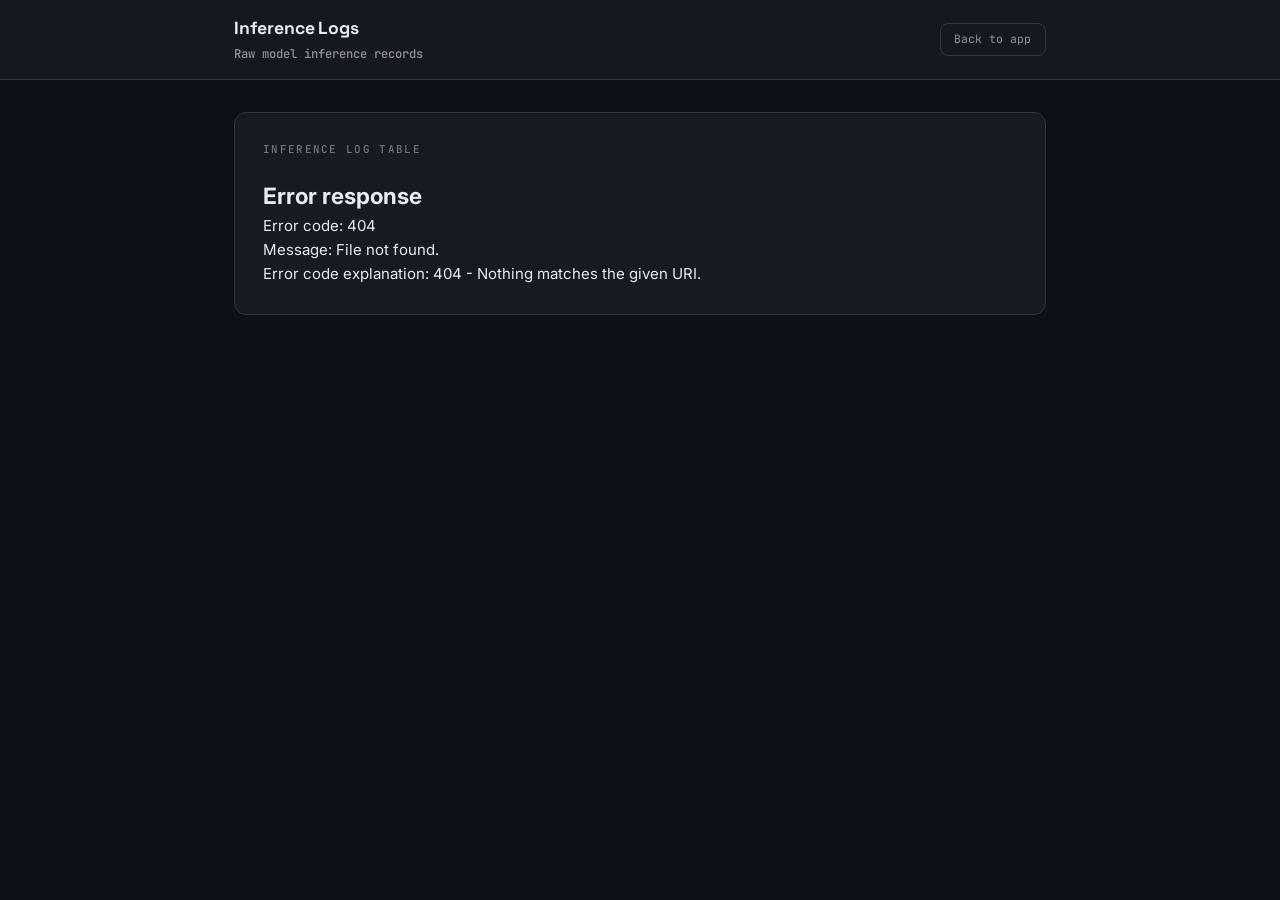
==== static/logs.html @ 40b028ff "initial simple logging" ====
<!DOCTYPE html>
<html lang="en">
<head>
  <meta charset="UTF-8">
  <meta name="viewport" content="width=device-width, initial-scale=1.0">
  <title>Inference Logs</title>
  <link rel="preconnect" href="https://fonts.googleapis.com">
  <link rel="preconnect" href="https://fonts.gstatic.com" crossorigin>
  <link href="https://fonts.googleapis.com/css2?family=Space+Grotesk:wght@500;600;700&family=Inter:wght@400;500&family=JetBrains+Mono:wght@400;500&display=swap" rel="stylesheet">
  <link rel="stylesheet" href="/static/styles.css">
</head>
<body>
  <header class="site-header">
    <div class="header-inner">
      <div class="header-brand">
        <div>
          <h1 class="header-title">Inference Logs</h1>
          <p class="header-sub">Raw model inference records</p>
        </div>
      </div>
      <div class="header-actions">
        <a class="btn-secondary header-link" href="/">Back to app</a>
      </div>
    </div>
  </header>

  <main class="main-content">
    <section class="card">
      <div class="section-header">
        <p class="card-title" style="margin:0">Inference Log Table</p>
      </div>
      <div class="table-wrap" id="logsTableDiv">
        <p class="table-empty">No inference logs yet.</p>
      </div>
    </section>
  </main>

  <script>
    let refreshInFlight = false;
    
    // refresh page on tab click, so log results are fresh
    async function refreshLogsTable() {
      if (refreshInFlight) return;
      refreshInFlight = true;

      try {
        const html = await fetch('/logs_table/', { cache: 'no-store' }).then(r => r.text());
        document.getElementById('logsTableDiv').innerHTML = html;
      } finally {
        refreshInFlight = false;
      }
    }

    window.addEventListener('DOMContentLoaded', refreshLogsTable);
    window.addEventListener('focus', refreshLogsTable);
    window.addEventListener('pageshow', refreshLogsTable);
    document.addEventListener('visibilitychange', () => {
      if (document.visibilityState === 'visible') refreshLogsTable();
    });
  </script>
</body>
</html>
---- static/styles.css ----
/* ── Reset & tokens ─────────────────────────────────────────────── */
*, *::before, *::after { box-sizing: border-box; margin: 0; padding: 0; }

:root {
  --bg:        #0d1117;
  --surface:   #161b22;
  --surface-2: #1c2128;
  --border:    #30363d;
  --border-2:  #21262d;
  --accent:    #58a6ff;
  --accent-dk: #1f6feb;
  --green:     #3fb950;
  --red:       #f85149;
  --text-1:    #e6edf3;
  --text-2:    #8b949e;
  --text-3:    #6e7681;
  --mono:      'JetBrains Mono', monospace;
  --sans:      'Inter', sans-serif;
  --display:   'Space Grotesk', sans-serif;
  --radius:    8px;
  --radius-lg: 12px;
}

html { scroll-behavior: smooth; }

body {
  background: var(--bg);
  color: var(--text-1);
  font-family: var(--sans);
  font-size: 15px;
  line-height: 1.6;
  min-height: 100vh;
}

/* ── Header ──────────────────────────────────────────────────────── */
.site-header {
  border-bottom: 1px solid var(--border);
  background: rgba(22, 27, 34, 0.9);
  position: sticky;
  top: 0;
  z-index: 100;
  backdrop-filter: blur(12px);
}

.header-inner {
  max-width: 860px;
  margin: 0 auto;
  padding: 0.9rem 1.5rem;
  display: flex;
  align-items: center;
  justify-content: space-between;
  gap: 1rem;
}

.header-brand {
  display: flex;
  align-items: center;
  gap: 0.85rem;
}

.header-actions {
  display: flex;
  align-items: center;
  gap: 0.75rem;
}

.header-link {
  text-decoration: none;
}

.header-title {
  font-family: var(--display);
  font-size: 1.1rem;
  font-weight: 700;
  letter-spacing: -0.01em;
  color: var(--text-1);
}

.header-sub {
  font-size: 0.76rem;
  font-weight: 500;
  color: var(--text-2);
  margin-top: 0.15rem;
  font-family: var(--mono);
}

/* ── Layout ──────────────────────────────────────────────────────── */
.main-content {
  max-width: 860px;
  margin: 0 auto;
  padding: 2rem 1.5rem 5rem;
  display: flex;
  flex-direction: column;
  gap: 1.5rem;
}

/* ── Card ────────────────────────────────────────────────────────── */
.card {
  background: var(--surface);
  border: 1px solid var(--border);
  border-radius: var(--radius-lg);
  padding: 1.75rem;
}

.card-title {
  font-family: var(--mono);
  font-size: 0.68rem;
  font-weight: 500;
  letter-spacing: 0.12em;
  text-transform: uppercase;
  color: var(--text-3);
  margin-bottom: 1.25rem;
}

.section-header {
  display: flex;
  align-items: center;
  justify-content: space-between;
  margin-bottom: 1.25rem;
}

/* ── Drop zone ───────────────────────────────────────────────────── */
.drop-zone {
  border: 2px dashed var(--border);
  border-radius: var(--radius);
  padding: 2.75rem 1.5rem;
  text-align: center;
  cursor: pointer;
  background: var(--surface-2);
  margin-bottom: 1.75rem;
  transition: border-color 0.2s, background 0.2s;
  user-select: none;
}

.drop-zone:hover,
.drop-zone.drag-over {
  border-color: var(--accent);
  background: rgba(88, 166, 255, 0.04);
}

.drop-zone.has-file {
  border-style: solid;
  border-color: var(--green);
}

.drop-icon {
  font-size: 1.75rem;
  color: var(--text-3);
  margin-bottom: 0.6rem;
  transition: color 0.2s;
}

.drop-zone:hover .drop-icon,
.drop-zone.drag-over .drop-icon {
  color: var(--accent);
}

.drop-text {
  font-size: 0.95rem;
  font-weight: 500;
  color: var(--text-2);
}

.drop-sub {
  font-size: 0.8rem;
  color: var(--text-3);
  margin-top: 0.3rem;
}

.drop-link {
  color: var(--accent);
  text-decoration: underline;
  text-underline-offset: 2px;
}

.drop-filename {
  margin-top: 0.85rem;
  font-family: var(--mono);
  font-size: 0.75rem;
  color: var(--green);
  min-height: 1em;
}

/* ── Sliders ─────────────────────────────────────────────────────── */
.slider-group {
  margin-bottom: 1.4rem;
}

.slider-row {
  display: flex;
  justify-content: space-between;
  align-items: center;
  margin-bottom: 0.55rem;
}

.slider-label {
  font-size: 0.875rem;
  font-weight: 500;
  color: var(--text-2);
}

.slider-val {
  font-family: var(--mono);
  font-size: 0.8rem;
  color: var(--accent);
  background: rgba(88, 166, 255, 0.1);
  border: 1px solid rgba(88, 166, 255, 0.2);
  padding: 0.1rem 0.55rem;
  border-radius: 4px;
  min-width: 3.5ch;
  text-align: center;
}

.slider {
  -webkit-appearance: none;
  appearance: none;
  width: 100%;
  height: 4px;
  border-radius: 2px;
  outline: none;
  cursor: pointer;
  background: var(--border);
}

.slider::-webkit-slider-thumb {
  -webkit-appearance: none;
  width: 16px;
  height: 16px;
  border-radius: 50%;
  background: var(--accent);
  cursor: pointer;
  transition: transform 0.15s, box-shadow 0.15s;
  box-shadow: 0 0 0 3px rgba(88, 166, 255, 0.2);
}
.slider::-webkit-slider-thumb:hover {
  transform: scale(1.25);
  box-shadow: 0 0 0 5px rgba(88, 166, 255, 0.25);
}
.slider::-moz-range-thumb {
  width: 16px;
  height: 16px;
  border: none;
  border-radius: 50%;
  background: var(--accent);
  cursor: pointer;
}

.slider-hint {
  font-size: 0.72rem;
  color: var(--text-3);
  margin-top: 0.4rem;
}

/* ── Advanced Settings ───────────────────────────────────────────── */
.advanced-settings {
  margin-bottom: 1.4rem;
}

.advanced-toggle {
  list-style: none;
  display: flex;
  align-items: center;
  gap: 0.45rem;
  font-family: var(--mono);
  font-size: 0.72rem;
  color: var(--text-3);
  cursor: pointer;
  user-select: none;
  width: fit-content;
}

.advanced-toggle::-webkit-details-marker { display: none; }

.advanced-toggle::before {
  content: '▸';
  font-size: 0.65rem;
  transition: transform 0.2s;
  display: inline-block;
}

.advanced-settings[open] .advanced-toggle::before {
  transform: rotate(90deg);
}

.advanced-toggle:hover { color: var(--text-2); }

.advanced-body {
  margin-top: 1.1rem;
  padding-top: 1.1rem;
  border-top: 1px solid var(--border-2);
}

/* ── Progress ────────────────────────────────────────────────────── */
.progress-section {
  margin-bottom: 1rem;
}

.progress-status {
  font-family: var(--mono);
  font-size: 0.72rem;
  color: var(--text-2);
  margin-bottom: 0.55rem;
  min-height: 1em;
}

.progress-bar-wrap {
  height: 3px;
  background: var(--border);
  border-radius: 2px;
  overflow: hidden;
}

.progress-bar {
  height: 100%;
  background: var(--accent);
  border-radius: 2px;
  width: 0%;
  transition: width 0.3s ease;
}

/* ── Buttons ─────────────────────────────────────────────────────── */
.form-btns {
  display: flex;
  gap: 0.75rem;
  align-items: stretch;
}

.btn-primary {
  flex: 1;
  padding: 0.875rem 1.5rem;
  background: var(--accent-dk);
  color: #fff;
  border: 1px solid var(--accent);
  border-radius: var(--radius);
  font-family: var(--display);
  font-size: 0.95rem;
  font-weight: 600;
  letter-spacing: 0.02em;
  cursor: pointer;
  display: flex;
  align-items: center;
  justify-content: center;
  gap: 0.6rem;
  transition: background 0.2s, box-shadow 0.2s;
}

.btn-primary:hover:not(:disabled) {
  background: var(--accent);
  box-shadow: 0 0 20px rgba(88, 166, 255, 0.25);
}

.btn-primary:disabled {
  opacity: 0.55;
  cursor: not-allowed;
}

.btn-secondary {
  padding: 0.38rem 0.85rem;
  background: transparent;
  color: var(--text-2);
  border: 1px solid var(--border);
  border-radius: var(--radius);
  font-family: var(--mono);
  font-size: 0.72rem;
  cursor: pointer;
  transition: border-color 0.15s, color 0.15s;
  white-space: nowrap;
}

.btn-secondary:hover:not(:disabled) {
  border-color: var(--text-2);
  color: var(--text-1);
}

.btn-secondary:disabled {
  opacity: 0.45;
  cursor: not-allowed;
}

.btn-cancel {
  padding: 0.875rem 1.25rem;
  display: inline-flex;
  align-items: center;
  justify-content: center;
}

.btn-danger:hover {
  border-color: var(--red) !important;
  color: var(--red) !important;
}

/* ── Spinner ─────────────────────────────────────────────────────── */
.spinner {
  width: 15px;
  height: 15px;
  border: 2px solid rgba(255, 255, 255, 0.25);
  border-top-color: #fff;
  border-radius: 50%;
  animation: spin 0.65s linear infinite;
  flex-shrink: 0;
}

@keyframes spin { to { transform: rotate(360deg); } }

/* ── Results grid ────────────────────────────────────────────────── */
.results-grid {
  display: grid;
  grid-template-columns: 1fr 1fr;
  gap: 1rem;
}

/* ── Result card ─────────────────────────────────────────────────── */
.result-card {
  border: 1px solid var(--border);
  border-radius: var(--radius);
  overflow: hidden;
  background: var(--surface-2);
  cursor: pointer;
  transition: transform 0.18s ease, box-shadow 0.18s ease;
}

.result-card:hover {
  transform: scale(1.015);
  box-shadow: 0 4px 24px rgba(0, 0, 0, 0.4);
}

.result-card-img-wrap {
  position: relative;
  width: 100%;
  aspect-ratio: 4 / 3;
  overflow: hidden;
}

.result-card-img {
  width: 100%;
  height: 100%;
  object-fit: cover;
  display: block;
}

.result-card-dl {
  position: absolute;
  top: 0.5rem;
  right: 0.5rem;
  width: 28px;
  height: 28px;
  background: rgba(13, 17, 23, 0.82);
  border: 1px solid var(--border);
  border-radius: var(--radius);
  color: var(--text-2);
  font-size: 0.8rem;
  cursor: pointer;
  display: flex;
  align-items: center;
  justify-content: center;
  opacity: 0;
  transition: opacity 0.15s, color 0.15s, border-color 0.15s;
}

.result-card:hover .result-card-dl { opacity: 1; }

.result-card-dl:hover {
  color: var(--accent);
  border-color: var(--accent);
}

.result-card-bar {
  display: flex;
  align-items: center;
  justify-content: space-between;
  padding: 0.55rem 0.85rem;
  gap: 0.5rem;
}

.result-card-name {
  font-family: var(--mono);
  font-size: 0.7rem;
  color: var(--text-2);
  overflow: hidden;
  text-overflow: ellipsis;
  white-space: nowrap;
  min-width: 0;
}

.result-card-badge {
  font-family: var(--display);
  font-size: 0.78rem;
  font-weight: 600;
  color: var(--accent);
  background: rgba(88, 166, 255, 0.1);
  border: 1px solid rgba(88, 166, 255, 0.2);
  padding: 0.1rem 0.55rem;
  border-radius: 4px;
  white-space: nowrap;
  flex-shrink: 0;
}

/* ── Lightbox ────────────────────────────────────────────────────── */
.lightbox {
  position: fixed;
  inset: 0;
  z-index: 500;
  display: flex;
  align-items: center;
  justify-content: center;
  opacity: 0;
  pointer-events: none;
  transition: opacity 0.2s ease;
}

.lightbox.open {
  opacity: 1;
  pointer-events: all;
}

.lightbox-backdrop {
  position: absolute;
  inset: 0;
  background: rgba(0, 0, 0, 0.9);
}

.lightbox-inner {
  position: relative;
  z-index: 1;
  display: flex;
  flex-direction: column;
  max-width: 90vw;
  max-height: 90vh;
}

.lightbox-topbar {
  display: flex;
  align-items: center;
  gap: 0.75rem;
  padding: 0.55rem 0.85rem;
  background: rgba(22, 27, 34, 0.97);
  border: 1px solid var(--border);
  border-bottom: none;
  border-radius: var(--radius) var(--radius) 0 0;
}

.lightbox-filename {
  font-family: var(--mono);
  font-size: 0.72rem;
  color: var(--text-2);
  overflow: hidden;
  text-overflow: ellipsis;
  white-space: nowrap;
  flex: 1;
  min-width: 0;
}

.lightbox-badge {
  font-family: var(--mono);
  font-size: 0.68rem;
  color: var(--accent);
  background: rgba(88, 166, 255, 0.1);
  border: 1px solid rgba(88, 166, 255, 0.2);
  padding: 0.1rem 0.55rem;
  border-radius: 4px;
  white-space: nowrap;
  flex-shrink: 0;
}

.lightbox-close {
  background: transparent;
  border: none;
  color: var(--text-3);
  font-size: 0.9rem;
  cursor: pointer;
  padding: 0.1rem 0.25rem;
  line-height: 1;
  flex-shrink: 0;
  transition: color 0.15s;
}

.lightbox-close:hover { color: var(--text-1); }

.lightbox-body {
  position: relative;
  display: flex;
  align-items: center;
  justify-content: center;
  overflow: visible;
}

.lightbox-img {
  display: block;
  max-width: 90vw;
  max-height: calc(90vh - 42px);
  object-fit: contain;
  border: 1px solid var(--border);
  border-top: none;
  border-radius: 0 0 var(--radius) var(--radius);
}

.lightbox-arrow {
  position: absolute;
  top: 50%;
  transform: translateY(-50%);
  background: rgba(13, 17, 23, 0.78);
  border: 1px solid var(--border);
  color: var(--text-1);
  font-size: 1.6rem;
  line-height: 1;
  width: 2.4rem;
  height: 2.4rem;
  border-radius: 50%;
  cursor: pointer;
  display: flex;
  align-items: center;
  justify-content: center;
  transition: background 0.15s, border-color 0.15s;
  z-index: 2;
}

.lightbox-arrow:hover {
  background: rgba(13, 17, 23, 0.97);
  border-color: var(--text-2);
}

.lightbox-prev { left:  -3.25rem; }
.lightbox-next { right: -3.25rem; }

/* ── Table section ───────────────────────────────────────────────── */
.table-actions {
  display: flex;
  gap: 0.5rem;
}

.table-wrap {
  overflow-x: auto;
}

.table-empty {
  font-family: var(--mono);
  font-size: 0.78rem;
  color: var(--text-3);
  padding: 0.5rem 0;
}

/* Pandas-generated table */
#tableDiv table,
#logsTableDiv table {
  width: 100%;
  border-collapse: collapse;
  font-size: 0.85rem;
}

#tableDiv table thead th,
#logsTableDiv table thead th {
  font-family: var(--mono);
  font-size: 0.68rem;
  font-weight: 500;
  letter-spacing: 0.09em;
  text-transform: uppercase;
  color: var(--text-3);
  padding: 0.6rem 1rem;
  border-bottom: 1px solid var(--border);
  text-align: left;
}

/* Hide pandas row-index column */
#tableDiv table thead tr th:first-child,
#tableDiv table tbody tr th,
#logsTableDiv table tbody tr th { display: none; }

#logsTableDiv table thead tr th {
  white-space: nowrap;
}

#tableDiv table tbody td,
#logsTableDiv table tbody td {
  padding: 0.6rem 1rem;
  color: var(--text-2);
  border-bottom: 1px solid var(--border-2);
}

#tableDiv table tbody tr:last-child td,
#logsTableDiv table tbody tr:last-child td { border-bottom: none; }

#tableDiv table tbody tr:nth-child(odd) td,
#logsTableDiv table tbody tr:nth-child(odd) td {
  background: rgba(255, 255, 255, 0.018);
}

#tableDiv table tbody tr:hover td,
#logsTableDiv table tbody tr:hover td {
  background: rgba(88, 166, 255, 0.05);
  color: var(--text-1);
}

/* ── Responsive ──────────────────────────────────────────────────── */
@media (max-width: 600px) {
  .card { padding: 1.25rem; }
  .results-grid { grid-template-columns: 1fr; }
  .lightbox-prev { left:  0.5rem; }
  .lightbox-next { right: 0.5rem; }
}
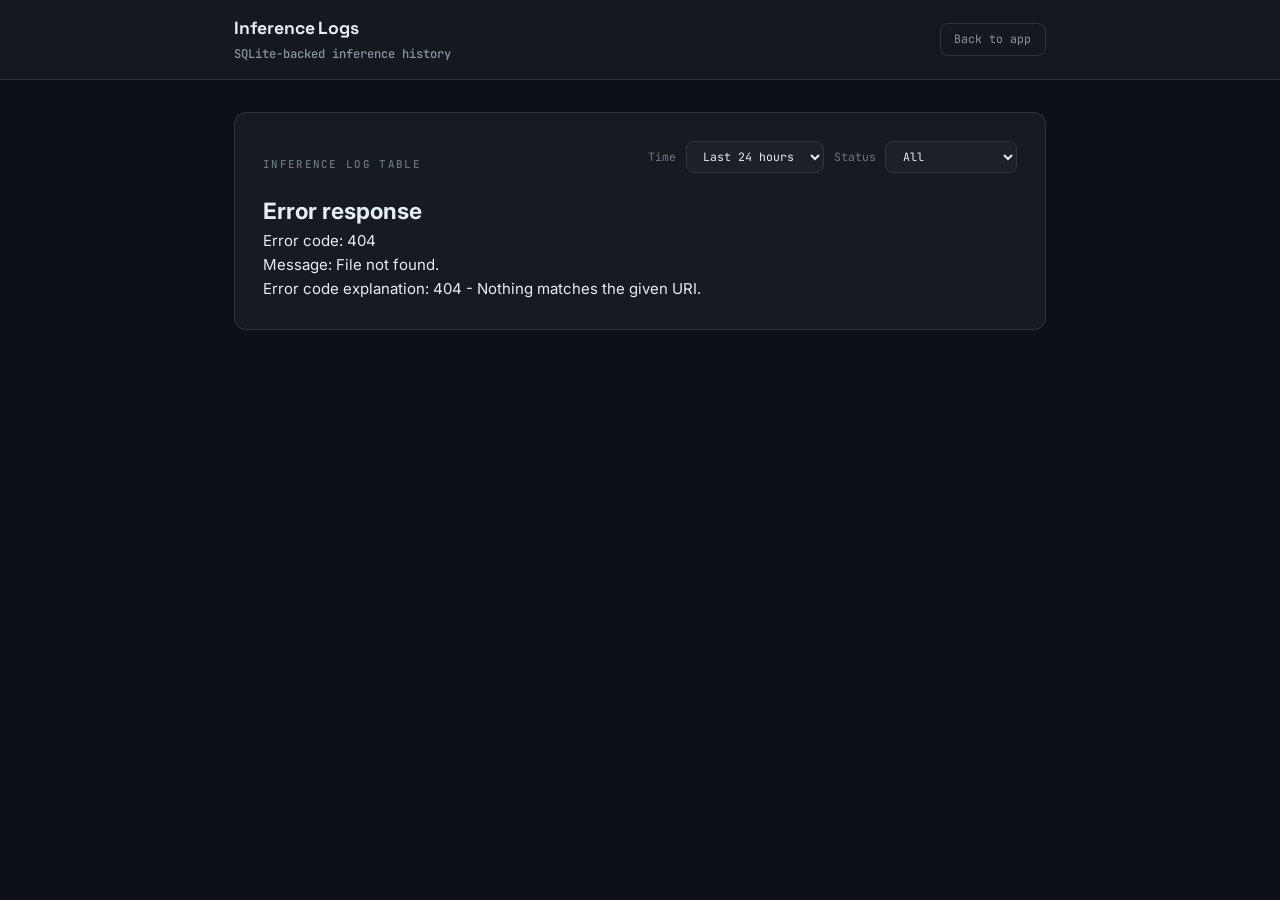
==== commit e68f025f: "working implementaiton of sqlite-based model logging" ====
--- a/static/logs.html
+++ b/static/logs.html
@@ -15,7 +15,7 @@
       <div class="header-brand">
         <div>
           <h1 class="header-title">Inference Logs</h1>
-          <p class="header-sub">Raw model inference records</p>
+          <p class="header-sub">SQLite-backed inference history</p>
         </div>
       </div>
       <div class="header-actions">
@@ -26,9 +26,28 @@
 
   <main class="main-content">
     <section class="card">
-      <div class="section-header">
+      <div class="section-header logs-toolbar">
         <p class="card-title" style="margin:0">Inference Log Table</p>
+        <div class="logs-filters">
+          <label class="filter-label" for="timeRange">Time</label>
+          <select class="filter-select" id="timeRange">
+            <option value="24h" selected>Last 24 hours</option>
+            <option value="7d">Last 7 days</option>
+            <option value="30d">Last 30 days</option>
+            <option value="90d">Last 3 months</option>
+            <option value="365d">Last year</option>
+            <option value="all">All time</option>
+          </select>
+
+          <label class="filter-label" for="errorFilter">Status</label>
+          <select class="filter-select" id="errorFilter">
+            <option value="all" selected>All</option>
+            <option value="errors_only">Errors only</option>
+            <option value="success_only">Success only</option>
+          </select>
+        </div>
       </div>
+
       <div class="table-wrap" id="logsTableDiv">
         <p class="table-empty">No inference logs yet.</p>
       </div>
@@ -37,19 +56,29 @@
 
   <script>
     let refreshInFlight = false;
-    
-    // refresh page on tab click, so log results are fresh
+
+    function buildLogsQuery() {
+      const params = new URLSearchParams({
+        time_range: document.getElementById('timeRange').value,
+        error_filter: document.getElementById('errorFilter').value
+      });
+      return `/logs_table/?${params.toString()}`;
+    }
+
     async function refreshLogsTable() {
       if (refreshInFlight) return;
       refreshInFlight = true;
 
       try {
-        const html = await fetch('/logs_table/', { cache: 'no-store' }).then(r => r.text());
+        const html = await fetch(buildLogsQuery(), { cache: 'no-store' }).then((r) => r.text());
         document.getElementById('logsTableDiv').innerHTML = html;
       } finally {
         refreshInFlight = false;
       }
     }
+
+    document.getElementById('timeRange').addEventListener('change', refreshLogsTable);
+    document.getElementById('errorFilter').addEventListener('change', refreshLogsTable);
 
     window.addEventListener('DOMContentLoaded', refreshLogsTable);
     window.addEventListener('focus', refreshLogsTable);
--- a/static/styles.css
+++ b/static/styles.css
@@ -119,6 +119,39 @@
   margin-bottom: 1.25rem;
 }
 
+.logs-toolbar {
+  align-items: flex-end;
+  gap: 1rem;
+}
+
+.logs-filters {
+  display: flex;
+  align-items: center;
+  gap: 0.6rem;
+  flex-wrap: wrap;
+}
+
+.filter-label {
+  font-family: var(--mono);
+  font-size: 0.72rem;
+  color: var(--text-3);
+}
+
+.filter-select {
+  padding: 0.42rem 0.8rem;
+  background: var(--surface-2);
+  color: var(--text-1);
+  border: 1px solid var(--border);
+  border-radius: var(--radius);
+  font-family: var(--mono);
+  font-size: 0.72rem;
+  outline: none;
+}
+
+.filter-select:focus {
+  border-color: var(--accent);
+}
+
 /* ── Drop zone ───────────────────────────────────────────────────── */
 .drop-zone {
   border: 2px dashed var(--border);
@@ -661,7 +694,6 @@
 }
 
 /* Hide pandas row-index column */
-#tableDiv table thead tr th:first-child,
 #tableDiv table tbody tr th,
 #logsTableDiv table tbody tr th { display: none; }
 
@@ -696,4 +728,6 @@
   .results-grid { grid-template-columns: 1fr; }
   .lightbox-prev { left:  0.5rem; }
   .lightbox-next { right: 0.5rem; }
-}
+  .logs-toolbar { align-items: stretch; }
+  .logs-filters { width: 100%; }
+}
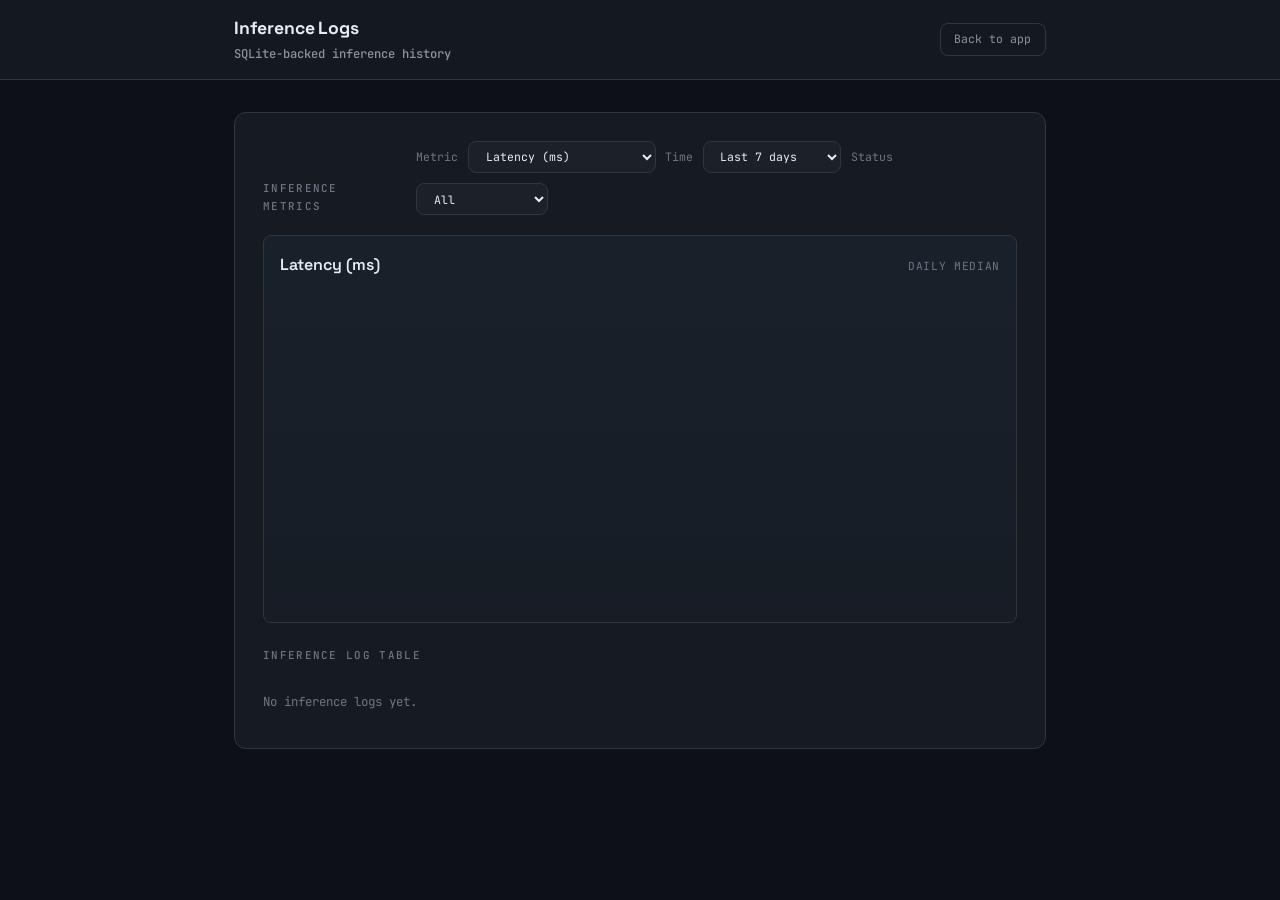
==== commit d07efca0: "added plotly graphs" ====
--- a/static/logs.html
+++ b/static/logs.html
@@ -8,6 +8,7 @@
   <link rel="preconnect" href="https://fonts.gstatic.com" crossorigin>
   <link href="https://fonts.googleapis.com/css2?family=Space+Grotesk:wght@500;600;700&family=Inter:wght@400;500&family=JetBrains+Mono:wght@400;500&display=swap" rel="stylesheet">
   <link rel="stylesheet" href="/static/styles.css">
+  <script src="https://cdn.plot.ly/plotly-2.35.2.min.js"></script>
 </head>
 <body>
   <header class="site-header">
@@ -27,12 +28,23 @@
   <main class="main-content">
     <section class="card">
       <div class="section-header logs-toolbar">
-        <p class="card-title" style="margin:0">Inference Log Table</p>
+        <p class="card-title" style="margin:0">Inference Metrics</p>
         <div class="logs-filters">
+          <label class="filter-label" for="metricSelect">Metric</label>
+          <select class="filter-select" id="metricSelect">
+            <option value="latency_ms" selected>Latency (ms)</option>
+            <option value="predicted_count">Predicted Count</option>
+            <option value="mean_confidence">Mean Confidence</option>
+            <option value="median_confidence">Median Confidence</option>
+            <option value="min_confidence">Min Confidence</option>
+            <option value="max_confidence">Max Confidence</option>
+            <option value="low_confidence_detections">Low Confidence Count</option>
+            <option value="error_rate_pct">Error Rate (%)</option>
+          </select>
+
           <label class="filter-label" for="timeRange">Time</label>
           <select class="filter-select" id="timeRange">
-            <option value="24h" selected>Last 24 hours</option>
-            <option value="7d">Last 7 days</option>
+            <option value="7d" selected>Last 7 days</option>
             <option value="30d">Last 30 days</option>
             <option value="90d">Last 3 months</option>
             <option value="365d">Last year</option>
@@ -48,6 +60,17 @@
         </div>
       </div>
 
+      <div class="plot-panel">
+        <div class="plot-meta">
+          <p class="plot-title" id="plotTitle">Latency (ms)</p>
+          <p class="plot-subtitle" id="plotSubtitle">Daily Median</p>
+        </div>
+        <div id="logsPlotDiv" class="plotly-chart"></div>
+      </div>
+
+      <div class="section-header logs-table-header">
+        <p class="card-title" style="margin:0">Inference Log Table</p>
+      </div>
       <div class="table-wrap" id="logsTableDiv">
         <p class="table-empty">No inference logs yet.</p>
       </div>
@@ -56,35 +79,147 @@
 
   <script>
     let refreshInFlight = false;
-
-    function buildLogsQuery() {
+    const metricLabels = {
+      latency_ms: 'Latency (ms)',
+      predicted_count: 'Predicted Count',
+      mean_confidence: 'Mean Confidence',
+      median_confidence: 'Median Confidence',
+      min_confidence: 'Min Confidence',
+      max_confidence: 'Max Confidence',
+      low_confidence_detections: 'Low Confidence Count',
+      error_rate_pct: 'Error Rate (%)'
+    };
+
+    function buildLogsDataQuery() {
       const params = new URLSearchParams({
+        metric: document.getElementById('metricSelect').value,
         time_range: document.getElementById('timeRange').value,
         error_filter: document.getElementById('errorFilter').value
       });
-      return `/logs_table/?${params.toString()}`;
-    }
-
-    async function refreshLogsTable() {
+      return `/logs_data/?${params.toString()}`;
+    }
+
+    function renderEmptyPlot(message) {
+      document.getElementById('plotTitle').textContent = metricLabels[document.getElementById('metricSelect').value];
+      document.getElementById('plotSubtitle').textContent = message;
+      Plotly.react('logsPlotDiv', [], {
+        paper_bgcolor: 'rgba(0,0,0,0)',
+        plot_bgcolor: 'rgba(0,0,0,0)',
+        margin: { l: 48, r: 20, t: 12, b: 40 },
+        xaxis: { visible: false },
+        yaxis: { visible: false },
+        annotations: [{
+          text: 'No data for the selected filters',
+          showarrow: false,
+          font: { color: '#8b949e', family: 'Inter, sans-serif', size: 13 }
+        }]
+      }, { responsive: true, displayModeBar: false });
+    }
+
+    function renderPlot(payload) {
+      const metric = payload.metric;
+      const label = metricLabels[metric] || metric;
+      const isErrorRate = metric === 'error_rate_pct';
+      const rawPoints = payload.raw_points || [];
+      const aggregatePoints = payload.aggregate_points || [];
+
+      document.getElementById('plotTitle').textContent = label;
+      document.getElementById('plotSubtitle').textContent = payload.aggregate_label || 'Daily aggregation';
+
+      if (!rawPoints.length && !aggregatePoints.length) {
+        renderEmptyPlot(document.getElementById('plotSubtitle').textContent);
+        return;
+      }
+
+      const traces = [];
+
+      if (rawPoints.length) {
+        traces.push({
+          x: rawPoints.map((point) => point.timestamp),
+          y: rawPoints.map((point) => point.value),
+          type: 'scatter',
+          mode: 'markers',
+          name: 'Raw Points',
+          showlegend: false,
+          marker: {
+            color: isErrorRate ? 'rgba(248, 81, 73, 0.35)' : 'rgba(88, 166, 255, 0.35)',
+            size: 6
+          },
+          hovertemplate: isErrorRate
+            ? '%{x}<br>Error Rate: %{y:.2f}%<extra></extra>'
+            : `%{x}<br>${label}: %{y:.4f}<extra></extra>`
+        });
+      }
+
+      if (aggregatePoints.length) {
+        traces.push({
+          x: aggregatePoints.map((point) => point.timestamp),
+          y: aggregatePoints.map((point) => point.value),
+          type: 'scatter',
+          mode: 'lines',
+          name: payload.aggregate_label || 'Aggregate',
+          showlegend: false,
+          line: {
+            color: isErrorRate ? 'rgba(248, 81, 73, 0.95)' : 'rgba(88, 166, 255, 0.95)',
+            width: 3
+          },
+          hovertemplate: isErrorRate
+            ? '%{x}<br>Daily Error Rate: %{y:.2f}%<extra></extra>'
+            : `%{x}<br>${payload.aggregate_label || 'Daily Aggregate'}: %{y:.4f}<extra></extra>`
+        });
+      }
+
+      const layout = {
+        paper_bgcolor: 'rgba(0,0,0,0)',
+        plot_bgcolor: 'rgba(0,0,0,0)',
+        margin: { l: 56, r: 20, t: 12, b: 40 },
+        hovermode: 'x unified',
+        xaxis: {
+          color: '#8b949e',
+          gridcolor: 'rgba(139, 148, 158, 0.12)',
+          zerolinecolor: 'rgba(139, 148, 158, 0.12)'
+        },
+        yaxis: {
+          title: label,
+          color: '#8b949e',
+          gridcolor: 'rgba(139, 148, 158, 0.12)',
+          zerolinecolor: 'rgba(139, 148, 158, 0.12)',
+          ticksuffix: isErrorRate ? '%' : ''
+        },
+        font: {
+          color: '#e6edf3',
+          family: 'Inter, sans-serif'
+        }
+      };
+
+      Plotly.react('logsPlotDiv', traces, layout, {
+        responsive: true,
+        displayModeBar: false
+      });
+    }
+
+    async function refreshLogsView() {
       if (refreshInFlight) return;
       refreshInFlight = true;
 
       try {
-        const html = await fetch(buildLogsQuery(), { cache: 'no-store' }).then((r) => r.text());
-        document.getElementById('logsTableDiv').innerHTML = html;
+        const payload = await fetch(buildLogsDataQuery(), { cache: 'no-store' }).then((r) => r.json());
+        document.getElementById('logsTableDiv').innerHTML = payload.table_html;
+        renderPlot(payload);
       } finally {
         refreshInFlight = false;
       }
     }
 
-    document.getElementById('timeRange').addEventListener('change', refreshLogsTable);
-    document.getElementById('errorFilter').addEventListener('change', refreshLogsTable);
-
-    window.addEventListener('DOMContentLoaded', refreshLogsTable);
-    window.addEventListener('focus', refreshLogsTable);
-    window.addEventListener('pageshow', refreshLogsTable);
+    document.getElementById('metricSelect').addEventListener('change', refreshLogsView);
+    document.getElementById('timeRange').addEventListener('change', refreshLogsView);
+    document.getElementById('errorFilter').addEventListener('change', refreshLogsView);
+
+    window.addEventListener('DOMContentLoaded', refreshLogsView);
+    window.addEventListener('focus', refreshLogsView);
+    window.addEventListener('pageshow', refreshLogsView);
     document.addEventListener('visibilitychange', () => {
-      if (document.visibilityState === 'visible') refreshLogsTable();
+      if (document.visibilityState === 'visible') refreshLogsView();
     });
   </script>
 </body>
--- a/static/styles.css
+++ b/static/styles.css
@@ -661,6 +661,47 @@
   gap: 0.5rem;
 }
 
+.plot-panel {
+  border: 1px solid var(--border);
+  border-radius: var(--radius);
+  background: linear-gradient(180deg, rgba(88, 166, 255, 0.04), rgba(88, 166, 255, 0.01));
+  padding: 1rem 1rem 0.75rem;
+  margin-bottom: 1.5rem;
+}
+
+.plot-meta {
+  display: flex;
+  align-items: baseline;
+  justify-content: space-between;
+  gap: 0.75rem;
+  margin-bottom: 0.75rem;
+  flex-wrap: wrap;
+}
+
+.plot-title {
+  font-family: var(--display);
+  font-size: 1rem;
+  font-weight: 600;
+  color: var(--text-1);
+}
+
+.plot-subtitle {
+  font-family: var(--mono);
+  font-size: 0.7rem;
+  letter-spacing: 0.06em;
+  text-transform: uppercase;
+  color: var(--text-3);
+}
+
+.plotly-chart {
+  width: 100%;
+  min-height: 320px;
+}
+
+.logs-table-header {
+  margin-top: 0.25rem;
+}
+
 .table-wrap {
   overflow-x: auto;
 }
@@ -730,4 +771,5 @@
   .lightbox-next { right: 0.5rem; }
   .logs-toolbar { align-items: stretch; }
   .logs-filters { width: 100%; }
-}
+  .plotly-chart { min-height: 280px; }
+}
